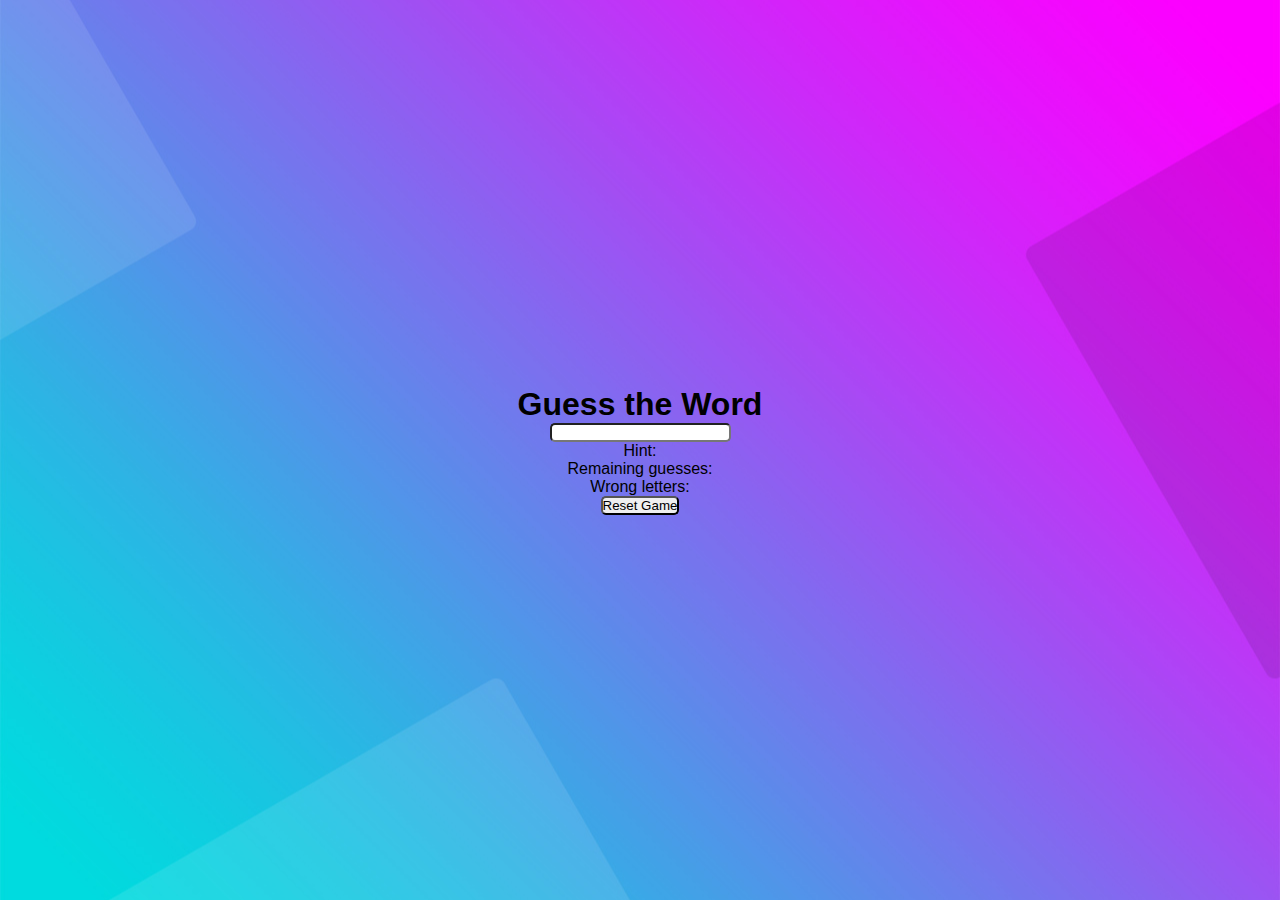
==== index1.html @ d28cf2e0 "Add files via upload" ====
<!DOCTYPE html>
<!-- Coding By CodingNepal - youtube.com/codingnepal -->
<html lang="en" dir="ltr">
  <head>
    <meta charset="utf-8">
    <title>Guess a Word Game JavaScript | CodingNepal</title>
    <link rel="stylesheet" href="style.css">
    <meta name="viewport" content="width=device-width, initial-scale=1.0">
  </head>
  <body>
    <div class="wrapper">
      <h1>Guess the Word</h1>
      <div class="content">
        <input type="text" class="typing-input" maxlength="1">
        <div class="inputs"></div>
        <div class="details">
          <p class="hint">Hint: <span></span></p>
          <p class="guess-left">Remaining guesses: <span></span></p>
          <p class="wrong-letter">Wrong letters: <span></span></p>
        </div>
        <button class="reset-btn">Reset Game</button>
      </div>
    </div>

    <script src="js/words.js"></script>
    <script src="js/script.js"></script>

  </body>
</html>
---- style.css ----
@import url('https://fonts.googleapis.com/css?family=Montserrat:600|Noto+Sans|Open+Sans:400,700&display=swap');
*{
  margin: 0;
  padding: 0;
  border-radius: 5px;
  box-sizing: border-box;
}
body{
  background-color: #eee;
  height: 100vh;
  display: flex;
  align-items: center;
  text-align: center;
  font-family: sans-serif;
  justify-content: center;
  background: url(bg.jpg);
  background-size: cover;
  background-position: center;
}
.container{
  position: relative;
  width: 400px;
  background: white;
  padding: 60px 40px;
}
header{
  font-size: 40px;
  margin-bottom: 60px;
  font-family: 'Montserrat', sans-serif;
}
.input-field, form .button{
  margin: 25px 0;
  position: relative;
  height: 50px;
  width: 100%;
}
.input-field input{
  height: 100%;
  width: 100%;
  border: 1px solid silver;
  padding-left: 15px;
  outline: none;
  font-size: 19px;
  transition: .4s;
}
input:focus{
  border: 1px solid #1DA1F2;
}
.input-field label, span.show{
  position: absolute;
  top: 50%;
  transform: translateY(-50%);
}
.input-field label{
  left: 15px;
  pointer-events: none;
  color: grey;
  font-size: 18px;
  transition: .4s;
}
span.show{
  right: 20px;
  color: #111;
  font-size: 14px;
  font-weight: bold;
  cursor: pointer;
  user-select: none;
  visibility: hidden;
  font-family: 'Open Sans', sans-serif;
}
input:valid ~ span.show{
  visibility: visible;
}
input:focus ~ label,
input:valid ~ label{
  transform: translateY(-33px);
  background: white;
  font-size: 16px;
  color: #1DA1F2;
}
form .button{
  margin-top: 30px;
  overflow: hidden;
  z-index: 111;
}
.button .inner{
  position: absolute;
  height: 100%;
  width: 300%;
  left: -100%;
  z-index: -1;
  transition: all .4s;
  background: -webkit-linear-gradient(right,#00dbde,#fc00ff,#00dbde,#fc00ff);
}
.button:hover .inner{
  left: 0;
}
.button button{
  width: 100%;
  height: 100%;
  border: none;
  background: none;
  outline: none;
  color: white;
  font-size: 20px;
  cursor: pointer;
  font-family: 'Montserrat', sans-serif;
}
.container .auth{
  margin: 35px 0 20px 0;
  font-size: 19px;
  color: grey;
}
.links{
  display: flex;
  cursor: pointer;
}
.facebook, .google{
  height: 40px;
  width: 100%;
  border: 1px solid silver;
  border-radius: 3px;
  margin: 0 10px;
  transition: .4s;
}
.facebook:hover{
  border: 1px solid #4267B2;
}
.google:hover{
  border: 1px solid #dd4b39;
}
.facebook i, .facebook span{
  color: #4267B2;
}
.google i, .google span{
  color: #dd4b39;
}
.links i{
  font-size: 23px;
  line-height: 40px;
  margin-left: -90px;
}
.links span{
  position: absolute;
  font-size: 17px;
  font-weight: bold;
  padding-left: 8px;
  font-family: 'Open Sans', sans-serif;
}
.signup{
  margin-top: 50px;
  font-family: 'Noto Sans', sans-serif;
}
.signup a{
  color: #3498db;
  text-decoration: none;
}
.signup a:hover{
  text-decoration: underline;
}
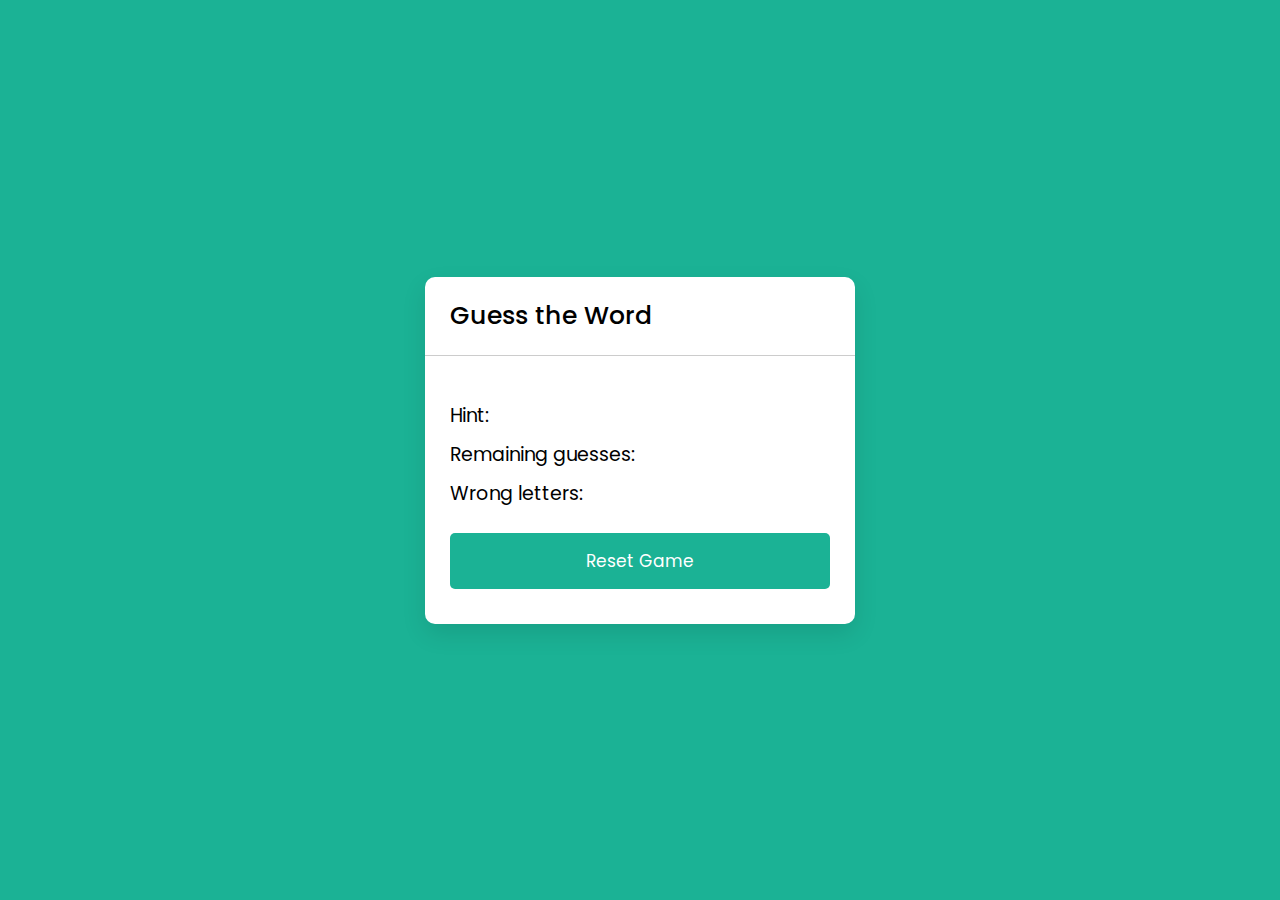
==== commit b676bdda: "Update index1.html" ====
--- a/index1.html
+++ b/index1.html
@@ -1,10 +1,9 @@
 <!DOCTYPE html>
-<!-- Coding By CodingNepal - youtube.com/codingnepal -->
 <html lang="en" dir="ltr">
   <head>
     <meta charset="utf-8">
-    <title>Guess a Word Game JavaScript | CodingNepal</title>
-    <link rel="stylesheet" href="style.css">
+    <title>Guess a Word Game</title>
+    <link rel="stylesheet" href="style1.css">
     <meta name="viewport" content="width=device-width, initial-scale=1.0">
   </head>
   <body>
@@ -26,4 +25,4 @@
     <script src="js/script.js"></script>
 
   </body>
-</html>+</html>
--- a/style1.css
+++ b/style1.css
@@ -0,0 +1,107 @@
+/* Import Google font - Poppins */
+@import url('https://fonts.googleapis.com/css2?family=Poppins:wght@400;500;600&display=swap');
+*{
+  margin: 0;
+  padding: 0;
+  box-sizing: border-box;
+  font-family: 'Poppins', sans-serif;
+}
+body{
+  display: flex;
+  padding: 0 10px;
+  min-height: 100vh;
+  align-items: center;
+  justify-content: center;
+  background: #1BB295;
+}
+.wrapper{
+  width: 430px;
+  background: #fff;
+  border-radius: 10px;
+  box-shadow: 0 10px 25px rgba(0,0,0,0.1);
+}
+.wrapper h1{
+  font-size: 25px;
+  font-weight: 500;
+  padding: 20px 25px;
+  border-bottom: 1px solid #ccc;
+}
+.wrapper .content{
+  margin: 25px 25px 35px;
+}
+.content .inputs{
+  display: flex;
+  flex-wrap: wrap;
+  justify-content: center;
+}
+.inputs input{
+  height: 57px;
+  width: 56px;
+  margin: 4px;
+  font-size: 24px;
+  font-weight: 500;
+  color: #1ba98c;
+  text-align: center;
+  border-radius: 5px;
+  background: none;
+  pointer-events: none;
+  text-transform: uppercase;
+  border: 1px solid #B5B5B5;
+}
+.typing-input {
+  opacity: 0;
+  z-index: -999;
+  position: absolute;
+  pointer-events: none;
+}
+.inputs input:first-child{
+  margin-left: 0px;
+}
+.content .details{
+  margin: 20px 0 25px;
+}
+.details p{
+  font-size: 19px;
+  margin-bottom: 10px;
+}
+.content .reset-btn{
+  width: 100%;
+  border: none;
+  cursor: pointer;
+  color: #fff;
+  outline: none;
+  padding: 15px 0;
+  font-size: 17px;
+  border-radius: 5px;
+  background: #1BB295;
+  transition: all 0.3s ease;
+}
+.content .reset-btn:hover{
+  background: #18a589;
+}
+
+@media screen and (max-width: 460px) {
+  .wrapper {
+    width: 100%;
+  }
+  .wrapper h1{
+    font-size: 22px;
+    padding: 16px 20px;
+  }
+  .wrapper .content{
+    margin: 25px 20px 35px;
+  }
+  .inputs input{
+    height: 51px;
+    width: 50px;
+    margin: 3px;
+    font-size: 22px;
+  }
+  .details p{
+    font-size: 17px;
+  }
+  .content .reset-btn{
+    padding: 14px 0;
+    font-size: 16px;
+  }
+}